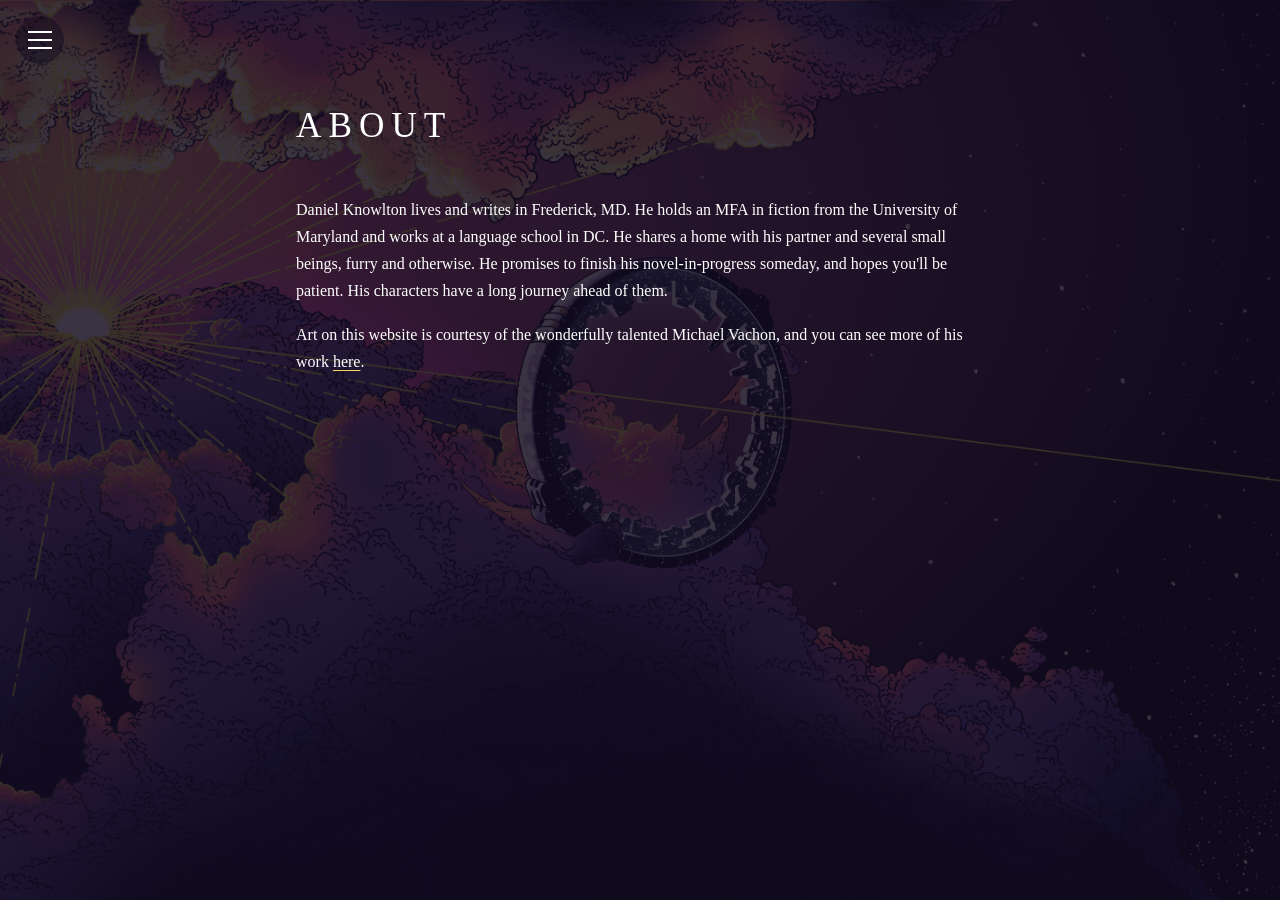
==== about.html @ 0ea03a55 "Add files via upload" ====
<!DOCTYPE html>
<html lang="en">
<head>
  <meta charset="UTF-8">
  <meta name="viewport" content="width=device-width, initial-scale=1">
  <title>About | Daniel Knowlton</title>
  <meta name="description" content="About Daniel Knowlton, a writer living in Frederick, MD, and his novel in progress.">
  <link rel="canonical" href="https://danielknowlton.com/about.html">

  <meta property="og:title" content="About | Daniel Knowlton">
  <meta property="og:description" content="About Daniel Knowlton, a writer living in Frederick, MD, and his novel in progress.">
  <meta property="og:type" content="website">
  <meta property="og:url" content="https://danielknowlton.com/about.html">

  <link rel="stylesheet" href="style.css">
</head>
<body class="page">

  <!-- Menu button (top left) -->
  <button class="menu-toggle" type="button" aria-label="Open menu" aria-expanded="false" aria-controls="site-menu">
    <span></span>
    <span></span>
    <span></span>
  </button>

  <!-- Sidebar menu -->
  <nav class="sidebar" id="site-menu" aria-label="Main menu">
    <ul>
      <li><a href="index.html">Home</a></li>
      <li><a href="writings.html">Writings</a></li>
      <li><a href="about.html" aria-current="page">About</a></li>
      <li><a href="contact.html">Contact</a></li>
    </ul>
  </nav>
  <div class="menu-overlay"></div>

  <!-- Static background image (darkened on subpages so text is easy to read) -->
  <div class="bg" aria-hidden="true"></div>

  <main class="content">
    <h1>About</h1>

    <p>Daniel Knowlton lives and writes in Frederick, MD. He holds an MFA in fiction from the University of Maryland and works at a language school in DC. He shares a home with his partner and several small beings, furry and otherwise. He promises to finish his novel-in-progress someday, and hopes you'll be patient. His characters have a long journey ahead of them.</p>

    <p>Art on this website is courtesy of the wonderfully talented Michael Vachon, and you can see more of his work <a href="https://www.redbubble.com/shop/sanguinefool" target="_blank" rel="noopener noreferrer">here</a>.</p>
  </main>

  <script src="script.js"></script>
</body>
</html>
---- style.css ----
/* ---------- Basics ---------- */

:root {
  --text-color: #ffffff;
  --menu-bg: rgba(14, 8, 30, 0.94);
  --accent: #ffd36b; /* warm yellow pulled from the sun in the artwork */
  --font: Georgia, "Times New Roman", serif;
}

* {
  box-sizing: border-box;
}

html,
body {
  margin: 0;
}

body {
  font-family: var(--font);
  color: var(--text-color);
  background-color: #0e081e;
}

/* ---------- Background (stays put while the page scrolls) ---------- */

.bg {
  position: fixed;
  inset: 0;
  z-index: 0;
  background-image: url("images/background.jpg");
  background-size: cover;
  background-position: 50% 50%;
  background-repeat: no-repeat;
}

/* Home page: a tall empty area so there is room to scroll */
.scroll-space {
  height: 500vh;
}

/* Darkens the artwork a little while the paragraph is showing */
.shade {
  position: fixed;
  inset: 0;
  z-index: 0;
  background: rgba(14, 8, 30, 0.72);
  opacity: 0;
  pointer-events: none;
}

/* Paragraph about the novel */
.synopsis {
  position: fixed;
  top: 50%;
  left: 50%;
  z-index: 1;
  width: min(90vw, 42rem);
  margin: 0;
  transform: translate(-50%, -50%);
  text-align: center;
  font-size: clamp(1rem, 2vw, 1.3rem);
  line-height: 1.85;
  text-shadow: 0 1px 8px rgba(0, 0, 0, 0.7);
  opacity: 0;
}

/* ---------- Tagline ---------- */

.tagline {
  position: fixed;
  left: 50%;
  bottom: 12vh;
  z-index: 1;
  width: min(90vw, 60rem);
  margin: 0;
  transform: translateX(-50%);
  text-align: center;
  text-transform: uppercase;
  letter-spacing: 0.15em;
  line-height: 1.8;
  font-size: clamp(0.85rem, 1.7vw, 1.3rem);
  text-shadow: 0 1px 8px rgba(0, 0, 0, 0.7);
  pointer-events: none;
}

/* Small "Scroll" hint so visitors know there is more to see */
.scroll-cue {
  position: fixed;
  left: 50%;
  bottom: 2rem;
  z-index: 1;
  transform: translateX(-50%);
  text-transform: uppercase;
  letter-spacing: 0.3em;
  font-size: 0.7rem;
  text-shadow: 0 1px 6px rgba(0, 0, 0, 0.7);
  pointer-events: none;
}

.scroll-cue::after {
  content: "";
  display: block;
  width: 1px;
  height: 2rem;
  margin: 0.6rem auto 0;
  background: var(--text-color);
  animation: cue-pulse 2s ease-in-out infinite;
}

@keyframes cue-pulse {
  0%, 100% { opacity: 0.2; transform: scaleY(0.5); transform-origin: top; }
  50%      { opacity: 1;   transform: scaleY(1);   transform-origin: top; }
}

/* ---------- Hamburger button ---------- */

.menu-toggle {
  position: fixed;
  top: 1rem;
  left: 1rem;
  z-index: 30;
  width: 3rem;
  height: 3rem;
  padding: 0;
  display: flex;
  flex-direction: column;
  align-items: center;
  justify-content: center;
  gap: 6px;
  border: 0;
  border-radius: 50%;
  background: rgba(14, 8, 30, 0.45); /* keeps the bars visible on bright clouds */
  cursor: pointer;
}

.menu-toggle span {
  display: block;
  width: 1.5rem;
  height: 2px;
  background: var(--text-color);
  transition: transform 0.3s ease, opacity 0.3s ease;
}

.menu-toggle:hover span,
.menu-toggle:focus-visible span {
  background: var(--accent);
}

.menu-toggle:focus-visible {
  outline: 2px solid var(--accent);
  outline-offset: 2px;
}

/* Turns into an X when the menu is open */
.menu-open .menu-toggle span:nth-child(1) { transform: translateY(8px) rotate(45deg); }
.menu-open .menu-toggle span:nth-child(2) { opacity: 0; }
.menu-open .menu-toggle span:nth-child(3) { transform: translateY(-8px) rotate(-45deg); }

/* ---------- Sidebar ---------- */

.sidebar {
  position: fixed;
  top: 0;
  left: 0;
  bottom: 0;
  z-index: 20;
  width: min(18rem, 80vw);
  padding: 6rem 2rem 2rem;
  background: var(--menu-bg);
  transform: translateX(-100%);
  visibility: hidden; /* keeps hidden links out of keyboard tabbing */
  transition: transform 0.35s ease, visibility 0s linear 0.35s;
}

.menu-open .sidebar {
  transform: translateX(0);
  visibility: visible;
  transition: transform 0.35s ease, visibility 0s;
}

.sidebar ul {
  list-style: none;
  margin: 0;
  padding: 0;
}

.sidebar li + li {
  margin-top: 1.5rem;
}

.sidebar a {
  color: var(--text-color);
  text-decoration: none;
  text-transform: uppercase;
  letter-spacing: 0.2em;
  font-size: 1rem;
}

.sidebar a:hover,
.sidebar a:focus-visible,
.sidebar a[aria-current="page"] {
  color: var(--accent);
}

/* Dims the page behind the open menu; click it to close */
.menu-overlay {
  position: fixed;
  inset: 0;
  z-index: 10;
  background: rgba(0, 0, 0, 0.5);
  opacity: 0;
  visibility: hidden;
  transition: opacity 0.35s ease, visibility 0s linear 0.35s;
}

.menu-open .menu-overlay {
  opacity: 1;
  visibility: visible;
  transition: opacity 0.35s ease, visibility 0s;
}

/* ---------- Subpages (Writings, About, Contact) ---------- */

/* Same artwork as the home page, darkened so text is easy to read */
.page .bg {
  background-image:
    linear-gradient(rgba(14, 8, 30, 0.82), rgba(14, 8, 30, 0.82)),
    url("images/background.jpg");
}

.content {
  position: relative;
  z-index: 1;
  max-width: 46rem;
  margin: 0 auto;
  padding: 6rem 1.5rem 4rem;
  line-height: 1.7;
}

.content h1 {
  margin: 0 0 2.5rem;
  font-weight: normal;
  text-transform: uppercase;
  letter-spacing: 0.2em;
  font-size: clamp(1.6rem, 4vw, 2.2rem);
}

.content h2 {
  margin: 2.5rem 0 1rem;
  font-weight: normal;
  text-transform: uppercase;
  letter-spacing: 0.15em;
  font-size: 1rem;
  color: var(--accent);
}

.content ul {
  list-style: none;
  margin: 0;
  padding: 0;
}

.content li {
  padding: 0.6rem 0;
  border-bottom: 1px solid rgba(255, 255, 255, 0.12);
}

.content a {
  color: var(--text-color);
  text-decoration-color: var(--accent);
  text-underline-offset: 3px;
}

.content a:hover,
.content a:focus-visible {
  color: var(--accent);
}

/* ---------- Contact form ---------- */

.field {
  margin-bottom: 1.5rem;
}

.field label {
  display: block;
  margin-bottom: 0.5rem;
  text-transform: uppercase;
  letter-spacing: 0.15em;
  font-size: 0.8rem;
}

.field input,
.field textarea {
  width: 100%;
  padding: 0.8rem 1rem;
  border: 1px solid rgba(255, 255, 255, 0.3);
  border-radius: 0;
  background: rgba(255, 255, 255, 0.06);
  color: var(--text-color);
  font-family: var(--font);
  font-size: 1rem;
  line-height: 1.5;
}

.field textarea {
  resize: vertical;
}

.field input:focus,
.field textarea:focus {
  outline: none;
  border-color: var(--accent);
  background: rgba(255, 255, 255, 0.1);
}

.form-button {
  padding: 0.8rem 2.5rem;
  border: 1px solid var(--accent);
  border-radius: 0;
  background: transparent;
  color: var(--accent);
  font-family: var(--font);
  font-size: 0.9rem;
  text-transform: uppercase;
  letter-spacing: 0.2em;
  cursor: pointer;
  transition: background 0.2s ease, color 0.2s ease;
}

.form-button:hover,
.form-button:focus-visible {
  background: var(--accent);
  color: #0e081e;
}

.form-button:disabled {
  opacity: 0.5;
  cursor: wait;
}

.form-status {
  min-height: 1.7em;
  margin: 1.25rem 0 0;
}

.form-status.error {
  color: #ff9d9d;
}

/* ---------- Respect "reduce motion" settings ---------- */

@media (prefers-reduced-motion: reduce) {
  .scroll-cue::after {
    animation: none;
  }

  .sidebar,
  .menu-overlay,
  .menu-toggle span {
    transition: none;
  }
}
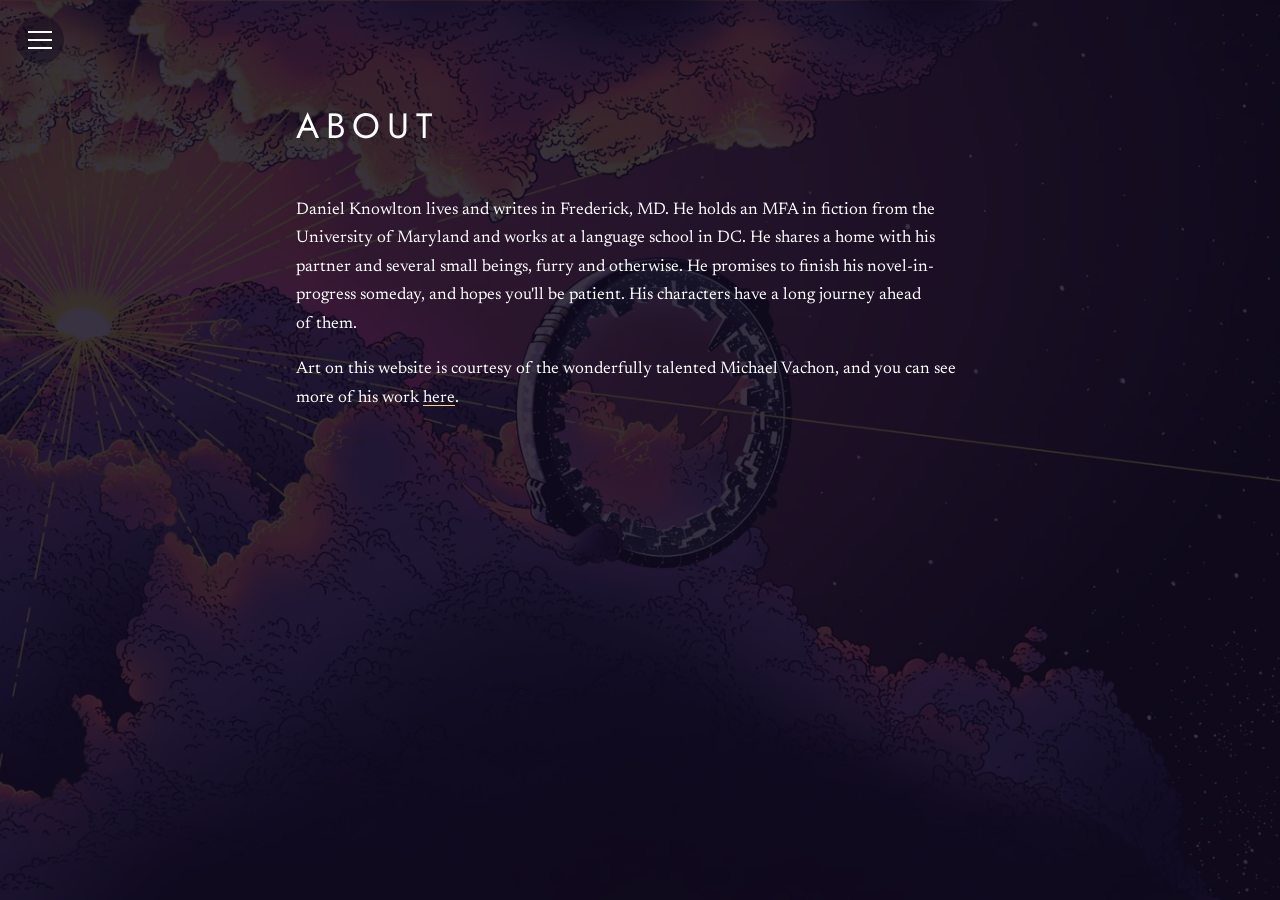
==== commit fa256304: "Add files via upload" ====
--- a/about.html
+++ b/about.html
@@ -4,29 +4,78 @@
   <meta charset="UTF-8">
   <meta name="viewport" content="width=device-width, initial-scale=1">
   <title>About | Daniel Knowlton</title>
-  <meta name="description" content="About Daniel Knowlton, a writer living in Frederick, MD, and his novel in progress.">
+  <meta name="description" content="A brief author's bio for Daniel Knowlton, a fiction writer based in Frederick, MD.">
+  <meta name="author" content="Daniel Knowlton">
+  <meta name="robots" content="index, follow, max-image-preview:large">
+  <meta name="theme-color" content="#0e081e">
   <link rel="canonical" href="https://danielknowlton.com/about.html">
+
+  <link rel="icon" href="/favicon.ico" sizes="48x48">
+  <link rel="icon" href="/favicon.svg" type="image/svg+xml">
+  <link rel="apple-touch-icon" href="/apple-touch-icon.png">
+  <link rel="manifest" href="/site.webmanifest">
 
   <meta property="og:title" content="About | Daniel Knowlton">
   <meta property="og:description" content="About Daniel Knowlton, a writer living in Frederick, MD, and his novel in progress.">
   <meta property="og:type" content="website">
   <meta property="og:url" content="https://danielknowlton.com/about.html">
+  <meta property="og:site_name" content="Daniel Knowlton">
+  <meta property="og:locale" content="en_US">
+  <meta property="og:image" content="https://danielknowlton.com/og-image.jpg">
+  <meta property="og:image:width" content="1200">
+  <meta property="og:image:height" content="630">
+  <meta property="og:image:alt" content="Illustration of a ring-shaped space habitat drifting above sunlit clouds at dusk.">
 
+  <meta name="twitter:card" content="summary_large_image">
+  <meta name="twitter:title" content="About | Daniel Knowlton">
+  <meta name="twitter:description" content="About Daniel Knowlton, a writer living in Frederick, MD, and his novel in progress.">
+  <meta name="twitter:image" content="https://danielknowlton.com/og-image.jpg">
+  <meta name="twitter:image:alt" content="Illustration of a ring-shaped space habitat drifting above sunlit clouds at dusk.">
+
+  <link rel="preload" href="fonts/jost-latin-400-normal.woff2" as="font" type="font/woff2" crossorigin>
+  <link rel="preload" href="fonts/newsreader-latin-400-normal.woff2" as="font" type="font/woff2" crossorigin>
+  <link rel="preload" href="images/background-1600.webp" as="image" type="image/webp" media="(max-width: 800px)" fetchpriority="high">
+  <link rel="preload" href="images/background-1920.webp" as="image" type="image/webp" media="(min-width: 801px) and (max-width: 1920px)" fetchpriority="high">
+  <link rel="preload" href="images/background-2560.webp" as="image" type="image/webp" media="(min-width: 1921px)" fetchpriority="high">
   <link rel="stylesheet" href="style.css">
+
+  <script type="application/ld+json">
+  {
+    "@context": "https://schema.org",
+    "@type": "ProfilePage",
+    "url": "https://danielknowlton.com/about.html",
+    "mainEntity": {
+      "@type": "Person",
+      "@id": "https://danielknowlton.com/#person",
+      "name": "Daniel Knowlton",
+      "url": "https://danielknowlton.com/",
+      "jobTitle": "Fiction writer",
+      "description": "Fiction writer based in Frederick, MD, at work on the literary science fiction novel Brave Little Gods.",
+      "address": {
+        "@type": "PostalAddress",
+        "addressLocality": "Frederick",
+        "addressRegion": "MD",
+        "addressCountry": "US"
+      },
+      "alumniOf": {
+        "@type": "CollegeOrUniversity",
+        "name": "University of Maryland"
+      }
+    }
+  }
+  </script>
 </head>
 <body class="page">
 
-  <!-- Menu button (top left) -->
   <button class="menu-toggle" type="button" aria-label="Open menu" aria-expanded="false" aria-controls="site-menu">
     <span></span>
     <span></span>
     <span></span>
   </button>
 
-  <!-- Sidebar menu -->
   <nav class="sidebar" id="site-menu" aria-label="Main menu">
     <ul>
-      <li><a href="index.html">Home</a></li>
+      <li><a href="/">Home</a></li>
       <li><a href="writings.html">Writings</a></li>
       <li><a href="about.html" aria-current="page">About</a></li>
       <li><a href="contact.html">Contact</a></li>
@@ -34,7 +83,6 @@
   </nav>
   <div class="menu-overlay"></div>
 
-  <!-- Static background image (darkened on subpages so text is easy to read) -->
   <div class="bg" aria-hidden="true"></div>
 
   <main class="content">
@@ -42,7 +90,7 @@
 
     <p>Daniel Knowlton lives and writes in Frederick, MD. He holds an MFA in fiction from the University of Maryland and works at a language school in DC. He shares a home with his partner and several small beings, furry and otherwise. He promises to finish his novel-in-progress someday, and hopes you'll be patient. His characters have a long journey ahead of them.</p>
 
-    <p>Art on this website is courtesy of the wonderfully talented Michael Vachon, and you can see more of his work <a href="https://www.redbubble.com/shop/sanguinefool" target="_blank" rel="noopener noreferrer">here</a>.</p>
+    <p>Art on this website is courtesy of the wonderfully talented Michael Vachon, and you can see more of his work <a href="https://www.redbubble.com/people/sanguinefool/explore" target="_blank" rel="noopener noreferrer">here</a>.</p>
   </main>
 
   <script src="script.js"></script>
--- a/style.css
+++ b/style.css
@@ -1,10 +1,37 @@
-/* ---------- Basics ---------- */
+/* ---------- Fonts (self-hosted, SIL Open Font License) ---------- */
+
+@font-face {
+  font-family: "Newsreader";
+  font-style: normal;
+  font-weight: 400;
+  font-display: swap;
+  src: url("fonts/newsreader-latin-400-normal.woff2") format("woff2");
+}
+
+@font-face {
+  font-family: "Newsreader";
+  font-style: italic;
+  font-weight: 400;
+  font-display: swap;
+  src: url("fonts/newsreader-latin-400-italic.woff2") format("woff2");
+}
+
+@font-face {
+  font-family: "Jost";
+  font-style: normal;
+  font-weight: 400;
+  font-display: swap;
+  src: url("fonts/jost-latin-400-normal.woff2") format("woff2");
+}
 
 :root {
   --text-color: #ffffff;
   --menu-bg: rgba(14, 8, 30, 0.94);
   --accent: #ffd36b; /* warm yellow pulled from the sun in the artwork */
-  --font: Georgia, "Times New Roman", serif;
+  --font: "Newsreader", Georgia, "Times New Roman", serif;       /* body text */
+  --font-head: "Jost", "Helvetica Neue", Arial, sans-serif;      /* headings, menu, tagline, labels */
+  --body-scale: 1.05; /* Newsreader runs slightly small, so body text is nudged up */
+  color-scheme: dark;
 }
 
 * {
@@ -22,24 +49,72 @@
   background-color: #0e081e;
 }
 
-/* ---------- Background (stays put while the page scrolls) ---------- */
+.visually-hidden {
+  position: absolute;
+  width: 1px;
+  height: 1px;
+  margin: -1px;
+  padding: 0;
+  overflow: hidden;
+  clip: rect(0, 0, 0, 0);
+  white-space: nowrap;
+  border: 0;
+}
+
+/* ---------- Background artwork ---------- */
+/* Three sizes, each with a WebP and a JPG fallback:
+   phones/small tablets, most laptops and desktops, and very large screens. */
 
 .bg {
   position: fixed;
   inset: 0;
   z-index: 0;
-  background-image: url("images/background.jpg");
+  background-color: #0e081e;
+  background-image: url("images/background-1600.jpg");
+  background-image: image-set(
+    url("images/background-1600.webp") type("image/webp"),
+    url("images/background-1600.jpg") type("image/jpeg")
+  );
   background-size: cover;
   background-position: 50% 50%;
   background-repeat: no-repeat;
 }
 
-/* Home page: a tall empty area so there is room to scroll */
+@media (min-width: 801px) {
+  .bg {
+    background-image: url("images/background-1920.jpg");
+    background-image: image-set(
+      url("images/background-1920.webp") type("image/webp"),
+      url("images/background-1920.jpg") type("image/jpeg")
+    );
+  }
+}
+
+@media (min-width: 1921px) {
+  .bg {
+    background-image: url("images/background-2560.jpg");
+    background-image: image-set(
+      url("images/background-2560.webp") type("image/webp"),
+      url("images/background-2560.jpg") type("image/jpeg")
+    );
+  }
+}
+
+/* Inner pages: a dark veil over the artwork */
+.page .bg::after {
+  content: "";
+  position: absolute;
+  inset: 0;
+  background: rgba(14, 8, 30, 0.82);
+}
+
+/* ---------- Home page ---------- */
+
 .scroll-space {
   height: 500vh;
-}
-
-/* Darkens the artwork a little while the paragraph is showing */
+  height: 500svh;
+}
+
 .shade {
   position: fixed;
   inset: 0;
@@ -49,7 +124,6 @@
   pointer-events: none;
 }
 
-/* Paragraph about the novel */
 .synopsis {
   position: fixed;
   top: 50%;
@@ -59,32 +133,38 @@
   margin: 0;
   transform: translate(-50%, -50%);
   text-align: center;
-  font-size: clamp(1rem, 2vw, 1.3rem);
+  text-wrap: pretty;
+  font-size: calc(clamp(1rem, 2vw, 1.3rem) * var(--body-scale));
   line-height: 1.85;
   text-shadow: 0 1px 8px rgba(0, 0, 0, 0.7);
   opacity: 0;
-}
-
-/* ---------- Tagline ---------- */
+  pointer-events: none; /* script.js turns this on once the text has faded in */
+}
+
+.synopsis.is-visible {
+  pointer-events: auto;
+}
 
 .tagline {
   position: fixed;
   left: 50%;
   bottom: 12vh;
+  bottom: 12svh;
   z-index: 1;
   width: min(90vw, 60rem);
   margin: 0;
   transform: translateX(-50%);
   text-align: center;
-  text-transform: uppercase;
-  letter-spacing: 0.15em;
+  text-wrap: balance;
+  text-transform: uppercase;
+  font-family: var(--font-head);
+  letter-spacing: 0.14em;
   line-height: 1.8;
   font-size: clamp(0.85rem, 1.7vw, 1.3rem);
   text-shadow: 0 1px 8px rgba(0, 0, 0, 0.7);
   pointer-events: none;
 }
 
-/* Small "Scroll" hint so visitors know there is more to see */
 .scroll-cue {
   position: fixed;
   left: 50%;
@@ -92,7 +172,8 @@
   z-index: 1;
   transform: translateX(-50%);
   text-transform: uppercase;
-  letter-spacing: 0.3em;
+  font-family: var(--font-head);
+  letter-spacing: 0.28em;
   font-size: 0.7rem;
   text-shadow: 0 1px 6px rgba(0, 0, 0, 0.7);
   pointer-events: none;
@@ -113,7 +194,7 @@
   50%      { opacity: 1;   transform: scaleY(1);   transform-origin: top; }
 }
 
-/* ---------- Hamburger button ---------- */
+/* ---------- Menu ---------- */
 
 .menu-toggle {
   position: fixed;
@@ -130,7 +211,7 @@
   gap: 6px;
   border: 0;
   border-radius: 50%;
-  background: rgba(14, 8, 30, 0.45); /* keeps the bars visible on bright clouds */
+  background: rgba(14, 8, 30, 0.45);
   cursor: pointer;
 }
 
@@ -152,12 +233,9 @@
   outline-offset: 2px;
 }
 
-/* Turns into an X when the menu is open */
 .menu-open .menu-toggle span:nth-child(1) { transform: translateY(8px) rotate(45deg); }
 .menu-open .menu-toggle span:nth-child(2) { opacity: 0; }
 .menu-open .menu-toggle span:nth-child(3) { transform: translateY(-8px) rotate(-45deg); }
-
-/* ---------- Sidebar ---------- */
 
 .sidebar {
   position: fixed;
@@ -169,7 +247,7 @@
   padding: 6rem 2rem 2rem;
   background: var(--menu-bg);
   transform: translateX(-100%);
-  visibility: hidden; /* keeps hidden links out of keyboard tabbing */
+  visibility: hidden;
   transition: transform 0.35s ease, visibility 0s linear 0.35s;
 }
 
@@ -193,7 +271,8 @@
   color: var(--text-color);
   text-decoration: none;
   text-transform: uppercase;
-  letter-spacing: 0.2em;
+  font-family: var(--font-head);
+  letter-spacing: 0.19em;
   font-size: 1rem;
 }
 
@@ -203,7 +282,6 @@
   color: var(--accent);
 }
 
-/* Dims the page behind the open menu; click it to close */
 .menu-overlay {
   position: fixed;
   inset: 0;
@@ -220,14 +298,7 @@
   transition: opacity 0.35s ease, visibility 0s;
 }
 
-/* ---------- Subpages (Writings, About, Contact) ---------- */
-
-/* Same artwork as the home page, darkened so text is easy to read */
-.page .bg {
-  background-image:
-    linear-gradient(rgba(14, 8, 30, 0.82), rgba(14, 8, 30, 0.82)),
-    url("images/background.jpg");
-}
+/* ---------- Inner pages ---------- */
 
 .content {
   position: relative;
@@ -238,11 +309,22 @@
   line-height: 1.7;
 }
 
+.content p,
+.content li {
+  font-size: calc(1rem * var(--body-scale));
+}
+
+.content p {
+  text-wrap: pretty;
+}
+
 .content h1 {
   margin: 0 0 2.5rem;
   font-weight: normal;
-  text-transform: uppercase;
-  letter-spacing: 0.2em;
+  text-wrap: balance;
+  text-transform: uppercase;
+  font-family: var(--font-head);
+  letter-spacing: 0.19em;
   font-size: clamp(1.6rem, 4vw, 2.2rem);
 }
 
@@ -250,7 +332,8 @@
   margin: 2.5rem 0 1rem;
   font-weight: normal;
   text-transform: uppercase;
-  letter-spacing: 0.15em;
+  font-family: var(--font-head);
+  letter-spacing: 0.14em;
   font-size: 1rem;
   color: var(--accent);
 }
@@ -277,6 +360,11 @@
   color: var(--accent);
 }
 
+.content a:focus-visible {
+  outline: 2px solid var(--accent);
+  outline-offset: 3px;
+}
+
 /* ---------- Contact form ---------- */
 
 .field {
@@ -287,7 +375,8 @@
   display: block;
   margin-bottom: 0.5rem;
   text-transform: uppercase;
-  letter-spacing: 0.15em;
+  font-family: var(--font-head);
+  letter-spacing: 0.14em;
   font-size: 0.8rem;
 }
 
@@ -300,7 +389,7 @@
   background: rgba(255, 255, 255, 0.06);
   color: var(--text-color);
   font-family: var(--font);
-  font-size: 1rem;
+  font-size: calc(1rem * var(--body-scale));
   line-height: 1.5;
 }
 
@@ -310,7 +399,8 @@
 
 .field input:focus,
 .field textarea:focus {
-  outline: none;
+  outline: 2px solid var(--accent);
+  outline-offset: 2px;
   border-color: var(--accent);
   background: rgba(255, 255, 255, 0.1);
 }
@@ -321,10 +411,10 @@
   border-radius: 0;
   background: transparent;
   color: var(--accent);
-  font-family: var(--font);
+  font-family: var(--font-head);
   font-size: 0.9rem;
   text-transform: uppercase;
-  letter-spacing: 0.2em;
+  letter-spacing: 0.19em;
   cursor: pointer;
   transition: background 0.2s ease, color 0.2s ease;
 }
@@ -333,6 +423,11 @@
 .form-button:focus-visible {
   background: var(--accent);
   color: #0e081e;
+}
+
+.form-button:focus-visible {
+  outline: 2px solid var(--text-color);
+  outline-offset: 3px;
 }
 
 .form-button:disabled {
